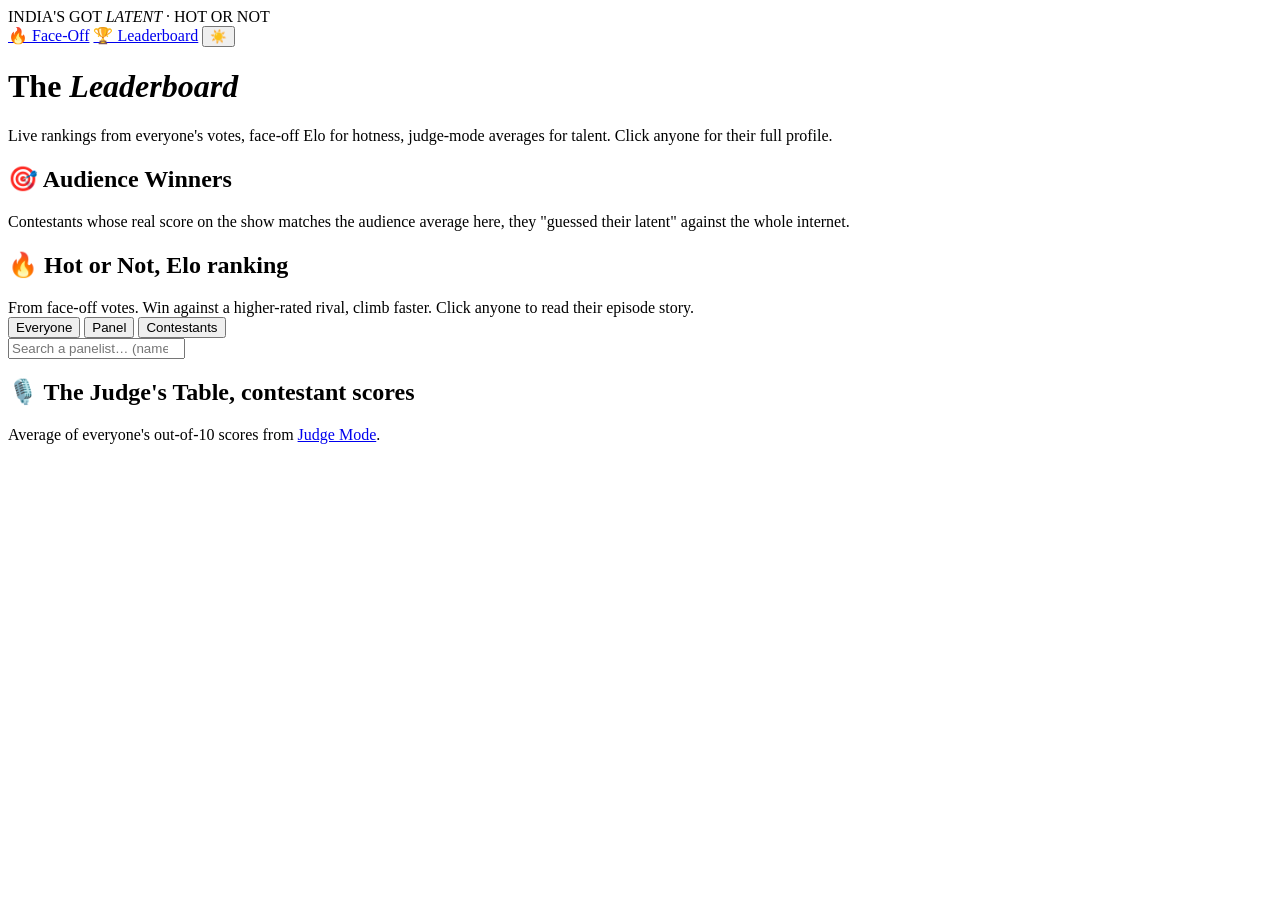
==== public/leaderboard.html @ e8488dfe "Fair matchups + leaderboard gate at 10 votes - Matchup: least-voted person goes on stage first (rand" ====
<!DOCTYPE html>
<html lang="en">
<head>
<meta charset="utf-8">
<meta name="viewport" content="width=device-width, initial-scale=1">
<title>Leaderboard, India's Got Latent</title>
<script>document.documentElement.setAttribute('data-theme', localStorage.getItem('igl_theme') || 'black');</script>
<link rel="stylesheet" href="/app.css">
</head>
<body>
<nav>
  <div class="brand">INDIA'S GOT <em>LATENT</em> · HOT OR NOT</div>
  <div class="links">
    <a href="/">🔥 Face-Off</a>
    <a href="/leaderboard">🏆 Leaderboard</a>
    <button class="themeToggle" title="Switch theme" aria-label="Switch theme">☀️</button>
  </div>
</nav>
<main>
  <h1>The <em>Leaderboard</em></h1>
  <p class="sub">Live rankings from everyone's votes, face-off Elo for hotness, judge-mode averages for talent. Click anyone for their full profile.</p>
  <div class="statChips" id="statChips"></div>

  <div class="section" id="audienceWinnersSection">
    <h2>🎯 Audience Winners</h2>
    <div class="note">Contestants whose real score on the show matches the audience average here, they "guessed their latent" against the whole internet.</div>
    <div id="audienceWinners"></div>
  </div>

  <div class="section">
    <h2>🔥 Hot or Not, Elo ranking</h2>
    <div class="note">From face-off votes. Win against a higher-rated rival, climb faster. Click anyone to read their episode story.</div>
    <div class="chips" id="hotFilter">
      <button class="chip on" data-f="all">Everyone</button>
      <button class="chip" data-f="panel">Panel</button>
      <button class="chip" data-f="contestant">Contestants</button>
    </div>
    <input class="searchBox" id="search" type="search" placeholder="Search a panelist… (name or episode, e.g. 'E11')">
    <div id="hotTable"></div>
  </div>

  <div class="section">
    <h2>🎙️ The Judge's Table, contestant scores</h2>
    <div class="note">Average of everyone's out-of-10 scores from <a href="/judge" style="text-decoration:underline">Judge Mode</a>.</div>
    <div id="judgeTable"></div>
  </div>
</main>

<script src="/app.js"></script>
<script>
let data = null;
let currentFilter = 'all';

function hotRows(filter) {
  currentFilter = filter;
  const q = (document.getElementById('search').value || '').trim().toLowerCase();
  let rows = data.hot.filter(p => filter === 'all' || p.type === filter);
  if (!SHOW_CONTESTANTS) rows = rows.filter(p => p.type === 'panel');
  if (q) rows = rows.filter(p =>
    p.name.toLowerCase().includes(q) ||
    p.panels.some(x => x.toLowerCase().includes(q)) ||
    p.blurb.toLowerCase().includes(q));
  const t = document.createElement('table');
  t.innerHTML = '<tr><th>#</th><th>Who</th><th>Panels</th><th>Elo</th><th>W–L</th></tr>';
  rows.forEach((p, i) => {
    const tr = document.createElement('tr');
    tr.className = 'rowClick';
    tr.innerHTML = `<td class="rank">${i + 1}</td><td></td>
      <td>${p.panels.map(x => `<span class="badge dim">${x}</span>`).join(' ')}</td>
      <td><b>${p.elo}</b></td><td style="color:var(--muted)">${p.wins}–${p.losses}</td>`;
    tr.children[1].appendChild(miniPerson(p));
    tr.onclick = () => showPersonModal(p);
    t.appendChild(tr);
  });
  const holder = document.getElementById('hotTable');
  holder.innerHTML = '';
  holder.appendChild(t);
}

function judgeRows() {
  const rows = data.judged;
  const t = document.createElement('table');
  t.innerHTML = '<tr><th>#</th><th>Contestant</th><th>Audience avg</th><th>Votes</th><th>Show score</th></tr>';
  rows.forEach((p, i) => {
    const tr = document.createElement('tr');
    tr.className = 'rowClick';
    tr.innerHTML = `<td class="rank">${i + 1}</td><td></td>
      <td><b>${p.avgScore ?? '-'}</b>${p.avgScore !== null ? '/10' : ''}</td>
      <td style="color:var(--muted)">${p.scoreCount}</td>
      <td>${p.showScore !== null ? p.showScore + '/10' : '<span style="color:var(--muted)">unknown</span>'}</td>`;
    tr.children[1].appendChild(miniPerson(p));
    tr.onclick = () => showPersonModal(p);
    t.appendChild(tr);
  });
  const holder = document.getElementById('judgeTable');
  holder.innerHTML = '';
  holder.appendChild(t);
}

function audienceWinners() {
  const holder = document.getElementById('audienceWinners');
  if (!data.audienceWinners.length) {
    holder.innerHTML = '<div class="empty">No matches yet. A contestant appears here when the audience average (rounded) equals the score they actually got on the show. Most show scores are still unknown, fill in <code>showScore</code> in data.js as you rewatch episodes.</div>';
    return;
  }
  holder.innerHTML = data.audienceWinners.map(p => `
    <div class="winnerBanner">
      <div class="who">🏆 ${p.name}</div>
      <div class="why">Show score ${p.showScore}/10 · audience average ${p.avgScore}/10 (${p.scoreCount} votes), the internet agrees with the panel.</div>
    </div>`).join('');
}

function statChips() {
  const t = data.totals || {};
  const shown = SHOW_CONTESTANTS ? t.people : data.hot.filter(p => p.type === 'panel').length;
  document.getElementById('statChips').innerHTML = `
    <div class="statChip"><b>${shown}</b><span>People ranked</span></div>
    <div class="statChip"><b>${t.faceoffVotes ?? 0}</b><span>Face-off votes</span></div>
    <div class="statChip"><b>${t.scoreVotes ?? 0}</b><span>Judge scores</span></div>`;
}

async function load() {
  const votes = await myVotes();
  if (votes < LEADERBOARD_UNLOCK) {
    document.querySelector('main').innerHTML = `
      <div class="lockNotice">
        <div class="lockIcon">🔒</div>
        <h2>Leaderboard locked</h2>
        <p>Rankings unlock after you decide ${LEADERBOARD_UNLOCK} face-offs, so every visitor contributes before peeking. You're at <b>${votes}/${LEADERBOARD_UNLOCK}</b>.</p>
        <div class="lockBar"><div style="width:${votes * 100 / LEADERBOARD_UNLOCK}%"></div></div>
        <button class="btn primary" onclick="location.href='/'">Go vote 🔥</button>
      </div>`;
    return;
  }
  data = await API.get('/api/leaderboard');
  statChips();
  if (!SHOW_CONTESTANTS) {
    document.getElementById('audienceWinnersSection').style.display = 'none';
    document.getElementById('judgeTable').closest('.section').style.display = 'none';
    document.querySelector('#hotFilter [data-f="contestant"]').style.display = 'none';
  }
  hotRows('all');
  judgeRows();
  audienceWinners();
}

document.getElementById('search').addEventListener('input', () => hotRows(currentFilter));
document.getElementById('hotFilter').addEventListener('click', e => {
  const chip = e.target.closest('.chip');
  if (!chip) return;
  document.querySelectorAll('#hotFilter .chip').forEach(c => c.classList.remove('on'));
  chip.classList.add('on');
  hotRows(chip.dataset.f);
});

load();
</script>
</body>
</html>
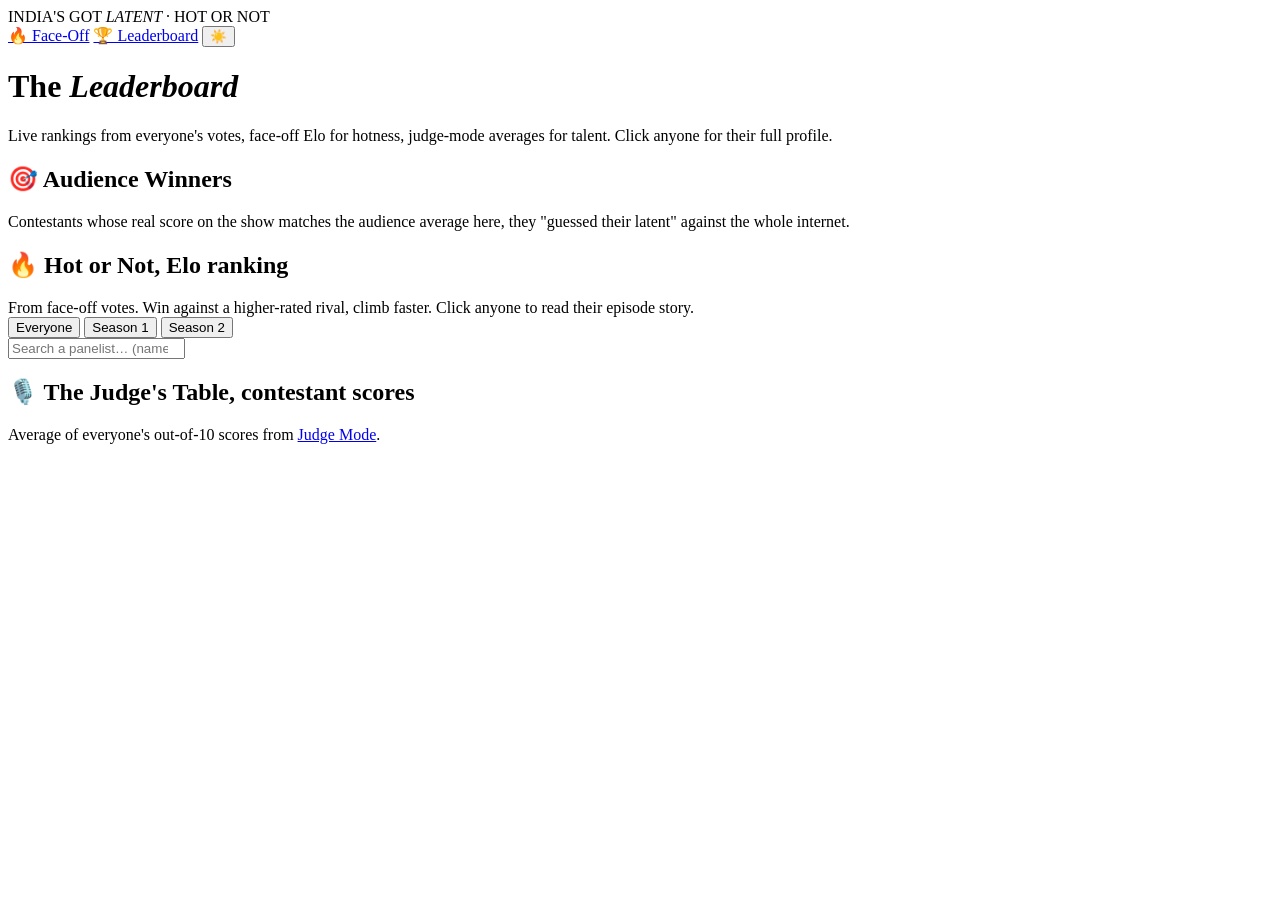
==== commit 47be7565: "Analytics + Instagram fixes + funnier tagline + leaderboard season filters - Analytics: events table" ====
--- a/public/leaderboard.html
+++ b/public/leaderboard.html
@@ -32,8 +32,8 @@
     <div class="note">From face-off votes. Win against a higher-rated rival, climb faster. Click anyone to read their episode story.</div>
     <div class="chips" id="hotFilter">
       <button class="chip on" data-f="all">Everyone</button>
-      <button class="chip" data-f="panel">Panel</button>
-      <button class="chip" data-f="contestant">Contestants</button>
+      <button class="chip" data-f="s1">Season 1</button>
+      <button class="chip" data-f="s2">Season 2</button>
     </div>
     <input class="searchBox" id="search" type="search" placeholder="Search a panelist… (name or episode, e.g. 'E11')">
     <div id="hotTable"></div>
@@ -54,8 +54,11 @@
 function hotRows(filter) {
   currentFilter = filter;
   const q = (document.getElementById('search').value || '').trim().toLowerCase();
-  let rows = data.hot.filter(p => filter === 'all' || p.type === filter);
+  let rows = [...data.hot];
   if (!SHOW_CONTESTANTS) rows = rows.filter(p => p.type === 'panel');
+  if (filter === 's1') rows = rows.filter(p => p.panels.some(x => x.startsWith('S1')));
+  else if (filter === 's2') rows = rows.filter(p => p.panels.some(x => x.startsWith('S2')));
+  else if (filter === 'panel' || filter === 'contestant') rows = rows.filter(p => p.type === filter);
   if (q) rows = rows.filter(p =>
     p.name.toLowerCase().includes(q) ||
     p.panels.some(x => x.toLowerCase().includes(q)) ||
@@ -69,7 +72,7 @@
       <td>${p.panels.map(x => `<span class="badge dim">${x}</span>`).join(' ')}</td>
       <td><b>${p.elo}</b></td><td style="color:var(--muted)">${p.wins}–${p.losses}</td>`;
     tr.children[1].appendChild(miniPerson(p));
-    tr.onclick = () => showPersonModal(p);
+    tr.onclick = () => { markInteract(); showPersonModal(p); };
     t.appendChild(tr);
   });
   const holder = document.getElementById('hotTable');
@@ -89,7 +92,7 @@
       <td style="color:var(--muted)">${p.scoreCount}</td>
       <td>${p.showScore !== null ? p.showScore + '/10' : '<span style="color:var(--muted)">unknown</span>'}</td>`;
     tr.children[1].appendChild(miniPerson(p));
-    tr.onclick = () => showPersonModal(p);
+    tr.onclick = () => { markInteract(); showPersonModal(p); };
     t.appendChild(tr);
   });
   const holder = document.getElementById('judgeTable');
@@ -120,6 +123,7 @@
 }
 
 async function load() {
+  track('leaderboard_view');
   const votes = await myVotes();
   if (votes < LEADERBOARD_UNLOCK) {
     document.querySelector('main').innerHTML = `
@@ -144,12 +148,15 @@
   audienceWinners();
 }
 
-document.getElementById('search').addEventListener('input', () => hotRows(currentFilter));
+let interacted = false;
+function markInteract() { if (!interacted) { interacted = true; track('leaderboard_interact'); } }
+document.getElementById('search').addEventListener('input', () => { markInteract(); hotRows(currentFilter); });
 document.getElementById('hotFilter').addEventListener('click', e => {
   const chip = e.target.closest('.chip');
   if (!chip) return;
   document.querySelectorAll('#hotFilter .chip').forEach(c => c.classList.remove('on'));
   chip.classList.add('on');
+  markInteract();
   hotRows(chip.dataset.f);
 });
 
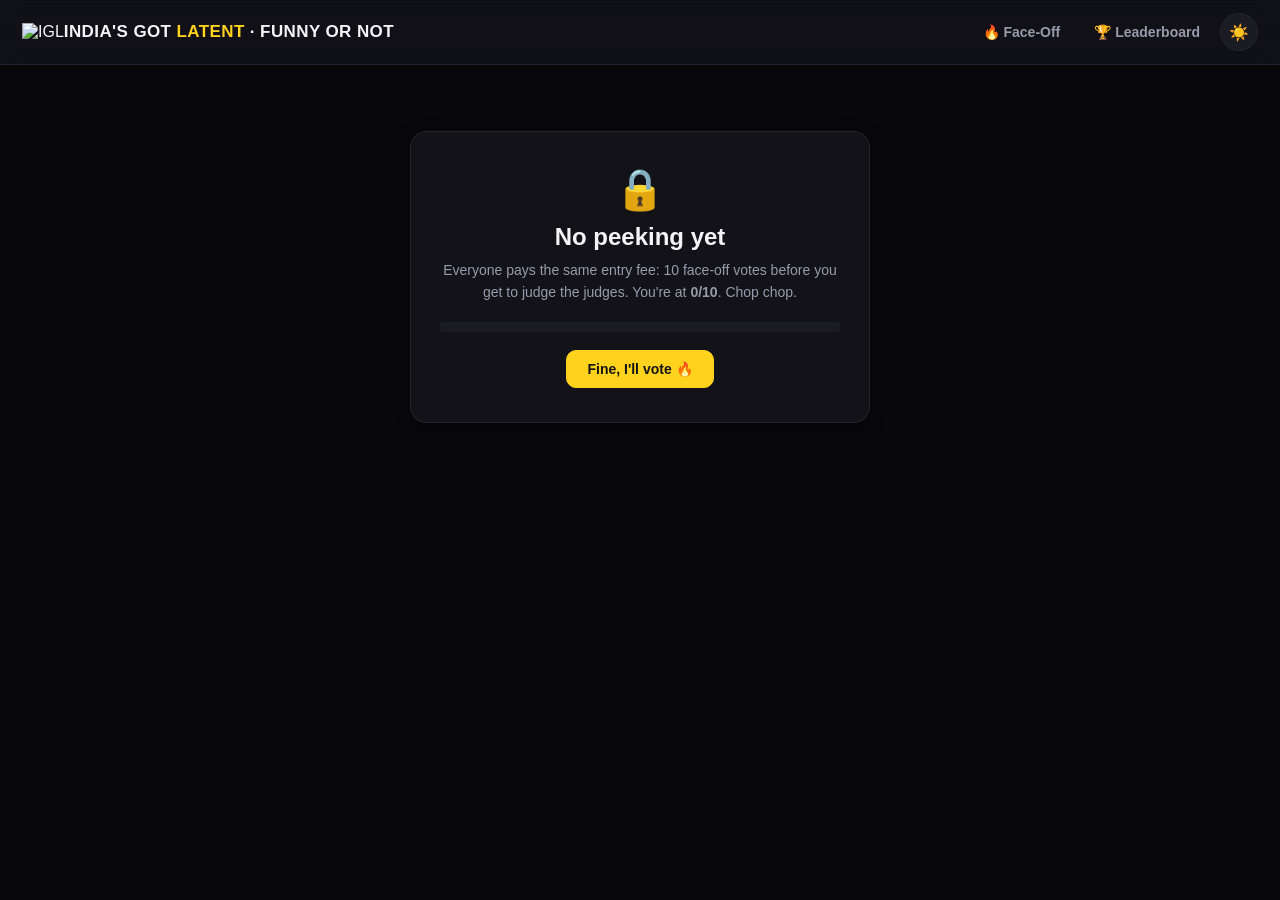
==== commit 143b3413: "Leaderboard: on-vibe stat labels + section heading - Stat chips: 'Panelists in the ring' / 'Verdicts" ====
--- a/public/leaderboard.html
+++ b/public/leaderboard.html
@@ -5,20 +5,37 @@
 <meta name="viewport" content="width=device-width, initial-scale=1">
 <title>Leaderboard, India's Got Latent</title>
 <script>document.documentElement.setAttribute('data-theme', localStorage.getItem('igl_theme') || 'black');</script>
-<link rel="stylesheet" href="/app.css">
+<meta name="description" content="The live funniness leaderboard for India's Got Latent panelists, ranked by your votes.">
+<link rel="icon" href="favicon.ico" sizes="any">
+<link rel="icon" type="image/png" sizes="32x32" href="favicon-32.png">
+<link rel="apple-touch-icon" href="apple-touch-icon.png">
+<meta name="theme-color" content="#08080b">
+<meta property="og:type" content="website">
+<meta property="og:site_name" content="India's Got Latent · Funny or Not">
+<meta property="og:title" content="Leaderboard · India's Got Latent Funny or Not">
+<meta property="og:description" content="The live funniness leaderboard for India's Got Latent panelists, ranked by your votes.">
+<meta property="og:url" content="https://igl.loukik.dev/leaderboard.html">
+<meta property="og:image" content="https://igl.loukik.dev/og.png">
+<meta property="og:image:width" content="1200">
+<meta property="og:image:height" content="630">
+<meta name="twitter:card" content="summary_large_image">
+<meta name="twitter:title" content="Leaderboard · India's Got Latent Funny or Not">
+<meta name="twitter:description" content="The live funniness leaderboard for India's Got Latent panelists, ranked by your votes.">
+<meta name="twitter:image" content="https://igl.loukik.dev/og.png">
+<link rel="stylesheet" href="app.css">
 </head>
 <body>
 <nav>
-  <div class="brand">INDIA'S GOT <em>LATENT</em> · HOT OR NOT</div>
+  <a class="brandLink" href="index.html"><img class="navlogo" src="icon-512.png" alt="IGL" width="30" height="30"><span class="brand">INDIA'S GOT <em>LATENT</em> <span class="brandSuffix">· FUNNY OR NOT</span></span></a>
   <div class="links">
-    <a href="/">🔥 Face-Off</a>
-    <a href="/leaderboard">🏆 Leaderboard</a>
+    <a href="index.html">🔥 <span class="navword">Face-Off</span></a>
+    <a href="leaderboard.html">🏆 <span class="navword">Leaderboard</span></a>
     <button class="themeToggle" title="Switch theme" aria-label="Switch theme">☀️</button>
   </div>
 </nav>
 <main>
   <h1>The <em>Leaderboard</em></h1>
-  <p class="sub">Live rankings from everyone's votes, face-off Elo for hotness, judge-mode averages for talent. Click anyone for their full profile.</p>
+  <p class="sub">The internet voted, and the internet has opinions. Live Elo from every face-off — it updates in real time, whether you agree with it or not. Tap anyone for the full dossier.</p>
   <div class="statChips" id="statChips"></div>
 
   <div class="section" id="audienceWinnersSection">
@@ -28,25 +45,26 @@
   </div>
 
   <div class="section">
-    <h2>🔥 Hot or Not, Elo ranking</h2>
-    <div class="note">From face-off votes. Win against a higher-rated rival, climb faster. Click anyone to read their episode story.</div>
+    <h2>🔥 The pecking order</h2>
+    <div class="note">Chess-grade Elo, applied to comedy. Beat someone ranked above you and you rocket up; lose to an underdog and, well, that one lingers. Tap anyone for their episode story.</div>
     <div class="chips" id="hotFilter">
       <button class="chip on" data-f="all">Everyone</button>
       <button class="chip" data-f="s1">Season 1</button>
       <button class="chip" data-f="s2">Season 2</button>
     </div>
-    <input class="searchBox" id="search" type="search" placeholder="Search a panelist… (name or episode, e.g. 'E11')">
+    <input class="searchBox" id="search" type="search" placeholder="Search a panelist (name or episode, e.g. 'E11')">
     <div id="hotTable"></div>
   </div>
 
   <div class="section">
     <h2>🎙️ The Judge's Table, contestant scores</h2>
-    <div class="note">Average of everyone's out-of-10 scores from <a href="/judge" style="text-decoration:underline">Judge Mode</a>.</div>
+    <div class="note">Average of everyone's out-of-10 scores from <a href="judge.html" style="text-decoration:underline">Judge Mode</a>.</div>
     <div id="judgeTable"></div>
   </div>
 </main>
 
-<script src="/app.js"></script>
+<script src="config.js"></script>
+<script src="app.js"></script>
 <script>
 let data = null;
 let currentFilter = 'all';
@@ -116,10 +134,12 @@
 function statChips() {
   const t = data.totals || {};
   const shown = SHOW_CONTESTANTS ? t.people : data.hot.filter(p => p.type === 'panel').length;
-  document.getElementById('statChips').innerHTML = `
-    <div class="statChip"><b>${shown}</b><span>People ranked</span></div>
-    <div class="statChip"><b>${t.faceoffVotes ?? 0}</b><span>Face-off votes</span></div>
-    <div class="statChip"><b>${t.scoreVotes ?? 0}</b><span>Judge scores</span></div>`;
+  const chips = [
+    `<div class="statChip"><b>${shown}</b><span>Panelists in the ring</span></div>`,
+    `<div class="statChip"><b>${t.faceoffVotes ?? 0}</b><span>Verdicts cast</span></div>`,
+  ];
+  if (SHOW_CONTESTANTS) chips.push(`<div class="statChip"><b>${t.scoreVotes ?? 0}</b><span>Talent scores</span></div>`);
+  document.getElementById('statChips').innerHTML = chips.join('');
 }
 
 async function load() {
@@ -129,10 +149,10 @@
     document.querySelector('main').innerHTML = `
       <div class="lockNotice">
         <div class="lockIcon">🔒</div>
-        <h2>Leaderboard locked</h2>
-        <p>Rankings unlock after you decide ${LEADERBOARD_UNLOCK} face-offs, so every visitor contributes before peeking. You're at <b>${votes}/${LEADERBOARD_UNLOCK}</b>.</p>
+        <h2>No peeking yet</h2>
+        <p>Everyone pays the same entry fee: ${LEADERBOARD_UNLOCK} face-off votes before you get to judge the judges. You're at <b>${votes}/${LEADERBOARD_UNLOCK}</b>. Chop chop.</p>
         <div class="lockBar"><div style="width:${votes * 100 / LEADERBOARD_UNLOCK}%"></div></div>
-        <button class="btn primary" onclick="location.href='/'">Go vote 🔥</button>
+        <button class="btn primary" onclick="location.href='index.html'">Fine, I'll vote 🔥</button>
       </div>`;
     return;
   }
@@ -141,7 +161,8 @@
   if (!SHOW_CONTESTANTS) {
     document.getElementById('audienceWinnersSection').style.display = 'none';
     document.getElementById('judgeTable').closest('.section').style.display = 'none';
-    document.querySelector('#hotFilter [data-f="contestant"]').style.display = 'none';
+    const contestantChip = document.querySelector('#hotFilter [data-f="contestant"]');
+    if (contestantChip) contestantChip.style.display = 'none';
   }
   hotRows('all');
   judgeRows();
--- a/public/app.css
+++ b/public/app.css
@@ -0,0 +1,319 @@
+/* ---------- themes ---------- */
+:root, :root[data-theme="black"] {
+  --bg: #08080b;
+  --surface: #121218;
+  --surface2: #1b1b23;
+  --border: #24242e;
+  --text: #f4f4f7;
+  --muted: #9a9aab;
+  --accent: #ffd21e;
+  --accent-ink: #141414;
+  --accent2: #ff5470;
+  --green: #3ddc84;
+  --ig: #ff5c8d;
+  --shadow: 0 14px 40px rgba(0, 0, 0, .55);
+  --shadow-soft: 0 4px 16px rgba(0, 0, 0, .35);
+  --joke-bg: rgba(255, 210, 30, .07);
+  --banner: linear-gradient(135deg, rgba(255,210,30,.13), rgba(255,84,112,.09));
+  --hover-tint: rgba(255, 210, 30, .06);
+  --rank-ink: #ffd21e;
+  --radius: 16px;
+}
+:root[data-theme="white"] {
+  --bg: #f4f4f6;
+  --surface: #ffffff;
+  --surface2: #ececf1;
+  --border: #dddde5;
+  --text: #17171d;
+  --muted: #6d6d7c;
+  --accent: #f5b800;
+  --accent-ink: #171717;
+  --accent2: #e2325c;
+  --green: #159f56;
+  --ig: #d62f6d;
+  --shadow: 0 14px 40px rgba(25, 25, 40, .16);
+  --shadow-soft: 0 4px 14px rgba(25, 25, 40, .10);
+  --joke-bg: rgba(245, 184, 0, .10);
+  --banner: linear-gradient(135deg, rgba(245,184,0,.14), rgba(226,50,92,.08));
+  --hover-tint: rgba(245, 184, 0, .09);
+  --rank-ink: #8a6d00;
+}
+
+* { box-sizing: border-box; margin: 0; padding: 0; }
+html { color-scheme: dark; }
+:root[data-theme="white"] { color-scheme: light; }
+body {
+  background: var(--bg);
+  color: var(--text);
+  font-family: -apple-system, BlinkMacSystemFont, "Segoe UI", Roboto, Helvetica, Arial, sans-serif;
+  min-height: 100vh;
+  transition: background .2s, color .2s;
+}
+a { color: inherit; text-decoration: none; }
+
+/* ---------- nav ---------- */
+nav {
+  display: flex; align-items: center; gap: 14px; flex-wrap: wrap;
+  padding: 13px 22px;
+  background: color-mix(in srgb, var(--surface) 88%, transparent);
+  backdrop-filter: blur(10px);
+  border-bottom: 1px solid var(--border);
+  position: sticky; top: 0; z-index: 10;
+}
+.brand { font-weight: 900; letter-spacing: .4px; font-size: 17px; }
+.brand em { color: var(--accent); font-style: normal; }
+:root[data-theme="white"] .brand em { color: var(--rank-ink); }
+nav .links { display: flex; gap: 6px; margin-left: auto; align-items: center; }
+nav .links a {
+  padding: 8px 14px; border-radius: 999px; font-weight: 700; font-size: 14px;
+  color: var(--muted); transition: .15s;
+}
+nav .links a:hover { color: var(--text); background: var(--surface2); }
+nav .links a.active { color: var(--accent-ink); background: var(--accent); }
+.themeToggle {
+  border: 1px solid var(--border); background: var(--surface2); color: var(--text);
+  width: 38px; height: 38px; border-radius: 50%; cursor: pointer; font-size: 16px;
+  display: flex; align-items: center; justify-content: center; transition: .15s;
+}
+.themeToggle:hover { border-color: var(--accent); transform: rotate(15deg); }
+
+main { max-width: 1060px; margin: 0 auto; padding: 26px 18px 90px; }
+h1 { font-size: 30px; font-weight: 900; letter-spacing: .2px; margin-bottom: 6px; }
+h1 em { color: var(--accent); font-style: normal; }
+:root[data-theme="white"] h1 em { color: var(--rank-ink); }
+.sub { color: var(--muted); margin-bottom: 22px; font-size: 15px; line-height: 1.5; }
+
+/* ---------- chips / filters ---------- */
+.chips { display: flex; gap: 8px; flex-wrap: wrap; margin-bottom: 22px; align-items: center; }
+.chip {
+  border: 1px solid var(--border); background: var(--surface); color: var(--muted);
+  padding: 7px 14px; border-radius: 999px; cursor: pointer; font-size: 13px; font-weight: 700;
+  transition: .15s;
+}
+.chip:hover { color: var(--text); border-color: var(--muted); }
+.chip.on { background: var(--accent); border-color: var(--accent); color: var(--accent-ink); }
+
+/* ---------- search ---------- */
+.searchBox {
+  width: 100%; max-width: 340px;
+  background: var(--surface); border: 1px solid var(--border); border-radius: 12px;
+  color: var(--text); padding: 10px 14px; font-size: 14px; outline: none; transition: .15s;
+  margin-bottom: 14px;
+}
+.searchBox:focus { border-color: var(--accent); }
+.searchBox::placeholder { color: var(--muted); }
+
+/* ---------- stat chips ---------- */
+.statChips { display: flex; gap: 10px; flex-wrap: wrap; margin-bottom: 24px; }
+.statChip {
+  background: var(--surface); border: 1px solid var(--border); border-radius: 12px;
+  padding: 10px 16px; box-shadow: var(--shadow-soft);
+}
+.statChip b { font-size: 18px; color: var(--rank-ink); display: block; }
+.statChip span { font-size: 11px; color: var(--muted); text-transform: uppercase; letter-spacing: .7px; }
+
+/* ---------- person card ---------- */
+.card {
+  background: var(--surface); border: 1px solid var(--border); border-radius: var(--radius);
+  overflow: hidden; width: 100%; box-shadow: var(--shadow-soft);
+  transition: transform .12s, border-color .12s, box-shadow .12s;
+  position: relative;
+}
+.card.clickable { cursor: pointer; }
+.card.clickable:hover { transform: translateY(-3px); border-color: var(--accent); box-shadow: var(--shadow); }
+.card.won { border-color: var(--green); box-shadow: 0 0 0 3px color-mix(in srgb, var(--green) 40%, transparent); }
+.card.lost { opacity: .35; filter: grayscale(.8); }
+.photo {
+  width: 100%; aspect-ratio: 4/4.4; background: var(--surface2);
+  display: flex; align-items: center; justify-content: center; overflow: hidden; position: relative;
+}
+.photo img { width: 100%; height: 100%; object-fit: cover; object-position: top center; display: block; }
+.fallback {
+  width: 100%; height: 100%; display: flex; flex-direction: column; align-items: center;
+  justify-content: center; gap: 10px; padding: 18px; text-align: center;
+}
+.fallback .initials {
+  width: 84px; height: 84px; border-radius: 50%; display: flex; align-items: center; justify-content: center;
+  font-size: 32px; font-weight: 900; color: #141414;
+}
+.fallback .fbBlurb { color: var(--muted); font-size: 13px; line-height: 1.45; max-width: 260px; }
+.meta { padding: 14px 16px 16px; }
+.meta .name { font-weight: 800; font-size: 18px; }
+.meta .role { display: inline-block; margin: 6px 0 8px; font-size: 11px; font-weight: 800; letter-spacing: .8px;
+  text-transform: uppercase; padding: 3px 9px; border-radius: 999px; }
+.role.panel { background: color-mix(in srgb, var(--accent) 16%, transparent); color: var(--rank-ink); }
+.role.contestant { background: color-mix(in srgb, var(--accent2) 15%, transparent); color: var(--accent2); }
+.panelchips { display: flex; gap: 5px; flex-wrap: wrap; margin: 4px 0 8px; }
+.panelchips span {
+  font-size: 11px; font-weight: 700; color: var(--text); opacity: .8; background: var(--surface2);
+  border: 1px solid var(--border); padding: 2px 8px; border-radius: 6px;
+}
+.meta .blurb { color: var(--muted); font-size: 13px; line-height: 1.5; }
+.meta .joke {
+  margin-top: 8px; padding: 8px 12px; border-left: 3px solid var(--accent);
+  background: var(--joke-bg); border-radius: 0 8px 8px 0;
+  font-style: italic; font-size: 13px; color: var(--text); opacity: .92; line-height: 1.5;
+}
+.meta .ig {
+  display: inline-block; margin-top: 9px; font-size: 12px; font-weight: 800;
+  color: var(--ig); background: color-mix(in srgb, var(--ig) 12%, transparent);
+  border: 1px solid color-mix(in srgb, var(--ig) 35%, transparent);
+  padding: 4px 11px; border-radius: 999px; transition: .15s;
+}
+.meta .ig:hover { background: var(--ig); color: #fff; }
+
+/* ---------- faceoff ---------- */
+.arena { display: grid; grid-template-columns: 1fr 64px 1fr; gap: 16px; align-items: start; }
+.vs { text-align: center; font-size: 26px; font-weight: 900; color: var(--accent); align-self: center; }
+:root[data-theme="white"] .vs { color: var(--rank-ink); }
+.toolbar { display: flex; gap: 10px; margin-top: 18px; justify-content: center; align-items: center; }
+button.btn {
+  background: var(--surface); color: var(--text); border: 1px solid var(--border);
+  padding: 10px 20px; border-radius: 10px; font-weight: 700; font-size: 14px; cursor: pointer;
+  transition: .15s;
+}
+button.btn:hover { border-color: var(--accent); }
+button.btn.primary { background: var(--accent); color: var(--accent-ink); border-color: var(--accent); }
+button.btn:disabled { opacity: .4; cursor: default; }
+.sessionNote { text-align: center; color: var(--muted); font-size: 13px; margin-top: 14px; }
+.eloDelta {
+  position: absolute; top: 10px; left: 10px; z-index: 3;
+  background: var(--green); color: #08240f; font-weight: 900; font-size: 14px;
+  padding: 4px 11px; border-radius: 999px; animation: pop .25s ease-out;
+}
+.eloDelta.neg { background: var(--accent2); color: #fff; }
+@keyframes pop { from { transform: scale(.6); opacity: 0; } to { transform: scale(1); opacity: 1; } }
+
+/* ---------- judge mode ---------- */
+.judgeWrap { max-width: 560px; margin: 0 auto; }
+.scoreRow { display: flex; gap: 7px; justify-content: center; flex-wrap: wrap; margin: 20px 0 8px; }
+.scoreBtn {
+  width: 44px; height: 44px; border-radius: 10px; border: 1px solid var(--border); background: var(--surface);
+  color: var(--text); font-size: 17px; font-weight: 800; cursor: pointer; transition: .12s;
+}
+.scoreBtn:hover { background: var(--accent); color: var(--accent-ink); border-color: var(--accent); transform: translateY(-2px); }
+.scoreBtn.picked { background: var(--accent); color: var(--accent-ink); border-color: var(--accent); }
+.reveal {
+  margin-top: 18px; background: var(--surface); border: 1px solid var(--border); border-radius: var(--radius);
+  padding: 18px 20px; text-align: center; box-shadow: var(--shadow-soft);
+}
+.reveal .big { font-size: 40px; font-weight: 900; color: var(--rank-ink); }
+.reveal .cap { color: var(--muted); font-size: 13px; margin-top: 4px; }
+.reveal .match { margin-top: 10px; font-weight: 800; }
+.match.yes { color: var(--green); }
+.match.no { color: var(--muted); }
+.progress { color: var(--muted); font-size: 13px; text-align: center; margin-bottom: 14px; }
+
+/* ---------- tables / leaderboard ---------- */
+table { width: 100%; border-collapse: collapse; background: var(--surface); border-radius: var(--radius);
+  overflow: hidden; box-shadow: var(--shadow-soft); }
+th, td { text-align: left; padding: 11px 14px; font-size: 14px; border-bottom: 1px solid var(--border); }
+th { color: var(--muted); font-size: 12px; text-transform: uppercase; letter-spacing: .7px; }
+tr:last-child td { border-bottom: none; }
+td.rank { font-weight: 900; color: var(--rank-ink); width: 44px; }
+td .mini { display: flex; align-items: center; gap: 10px; font-weight: 700; position: relative; }
+td .mini img, td .mini .dot {
+  width: 34px; height: 34px; border-radius: 50%; object-fit: cover; object-position: top center;
+  display: flex; align-items: center; justify-content: center; font-size: 13px; font-weight: 900; color: #141414;
+  flex: none; transition: transform .18s;
+}
+.section { margin-bottom: 42px; }
+.section h2 { font-size: 20px; font-weight: 900; margin-bottom: 4px; }
+.section .note { color: var(--muted); font-size: 13px; margin-bottom: 14px; }
+.badge { font-size: 11px; font-weight: 800; padding: 3px 9px; border-radius: 999px; }
+.badge.win { background: color-mix(in srgb, var(--green) 16%, transparent); color: var(--green); }
+.badge.dim { background: var(--surface2); color: var(--muted); }
+.winnerBanner {
+  background: var(--banner);
+  border: 1px solid color-mix(in srgb, var(--accent) 40%, transparent); border-radius: var(--radius);
+  padding: 18px 20px; margin-bottom: 14px;
+}
+.winnerBanner .who { font-size: 18px; font-weight: 900; }
+.winnerBanner .why { color: var(--muted); font-size: 13px; margin-top: 3px; }
+.empty { color: var(--muted); font-size: 14px; padding: 18px; background: var(--surface); border-radius: var(--radius); }
+
+/* clickable rows: hover animation so users know to click */
+tr.rowClick { cursor: pointer; }
+tr.rowClick td { transition: background .15s; }
+tr.rowClick:hover td { background: var(--hover-tint); }
+tr.rowClick .mini span:last-child { transition: transform .18s, color .18s; }
+tr.rowClick:hover .mini span:last-child { transform: translateX(5px); color: var(--rank-ink); }
+tr.rowClick:hover .mini img, tr.rowClick:hover .mini .dot { transform: scale(1.18); }
+tr.rowClick .mini::after {
+  content: 'view profile →';
+  font-size: 11px; font-weight: 800; color: var(--rank-ink);
+  opacity: 0; transform: translateX(-6px); transition: opacity .18s, transform .18s;
+  white-space: nowrap; margin-left: 4px;
+}
+tr.rowClick:hover .mini::after { opacity: 1; transform: translateX(0); }
+
+/* ---------- person modal ---------- */
+.modalOverlay {
+  position: fixed; inset: 0; background: rgba(4, 4, 8, .72); backdrop-filter: blur(5px);
+  display: flex; align-items: center; justify-content: center; z-index: 100; padding: 20px;
+}
+:root[data-theme="white"] .modalOverlay { background: rgba(30, 30, 45, .45); }
+.modal {
+  background: var(--surface); border: 1px solid var(--border); border-radius: 20px;
+  max-width: 780px; width: 100%; max-height: 90vh; overflow: auto;
+  display: grid; grid-template-columns: 320px 1fr; position: relative;
+  box-shadow: var(--shadow);
+  animation: modalIn .18s ease-out;
+}
+@keyframes modalIn { from { transform: scale(.95); opacity: 0; } to { transform: scale(1); opacity: 1; } }
+.modal .mPhoto { background: var(--surface2); min-height: 380px; }
+.modal .mPhoto img { width: 100%; height: 100%; object-fit: cover; object-position: top center; display: block; }
+.modal .mPhoto .fallback { height: 100%; }
+.modal .mBody { padding: 24px 26px; }
+.modal .mName { font-size: 26px; font-weight: 900; margin-bottom: 4px; }
+.modal .mStats { display: flex; gap: 12px; margin: 14px 0; flex-wrap: wrap; }
+.modal .mStat { background: var(--surface2); border: 1px solid var(--border); border-radius: 10px; padding: 8px 14px; text-align: center; }
+.modal .mStat b { display: block; font-size: 18px; color: var(--rank-ink); }
+.modal .mStat span { font-size: 11px; color: var(--muted); text-transform: uppercase; letter-spacing: .6px; }
+.modal .mBlurb { color: var(--text); opacity: .85; font-size: 14px; line-height: 1.6; margin-top: 6px; }
+.modal .mClose {
+  position: absolute; top: 12px; right: 14px; width: 34px; height: 34px; border-radius: 50%;
+  background: rgba(0,0,0,.55); color: #fff; border: none; font-size: 17px; cursor: pointer; z-index: 2;
+}
+.modal .mClose:hover { background: var(--accent); color: var(--accent-ink); }
+
+@media (max-width: 720px) {
+  .arena { grid-template-columns: 1fr; }
+  .vs { padding: 4px 0; }
+  .modal { grid-template-columns: 1fr; }
+  .modal .mPhoto { min-height: 300px; }
+  tr.rowClick .mini::after { display: none; }
+}
+
+/* ---------- gated leaderboard link ---------- */
+nav .links a.lockedLink {
+  opacity: .55; cursor: not-allowed; position: relative;
+}
+nav .links a.lockedLink:hover { background: transparent; color: var(--muted); }
+nav .links a.lockedLink::after {
+  content: attr(data-tip);
+  position: absolute; top: calc(100% + 10px); right: 0;
+  background: var(--surface2); color: var(--text);
+  border: 1px solid var(--border); border-radius: 10px;
+  padding: 9px 13px; font-size: 12px; font-weight: 600; line-height: 1.45;
+  width: 232px; white-space: normal; text-align: left;
+  box-shadow: var(--shadow); opacity: 0; transform: translateY(-4px);
+  pointer-events: none; transition: opacity .15s, transform .15s; z-index: 30;
+}
+nav .links a.lockedLink::before {
+  content: ''; position: absolute; top: calc(100% + 4px); right: 26px;
+  border: 6px solid transparent; border-bottom-color: var(--border);
+  opacity: 0; transition: opacity .15s; pointer-events: none; z-index: 30;
+}
+nav .links a.lockedLink:hover::after,
+nav .links a.lockedLink:hover::before { opacity: 1; transform: translateY(0); }
+.lockNotice {
+  max-width: 460px; margin: 40px auto; text-align: center;
+  background: var(--surface); border: 1px solid var(--border); border-radius: var(--radius);
+  padding: 34px 28px; box-shadow: var(--shadow-soft);
+}
+.lockNotice .lockIcon { font-size: 40px; margin-bottom: 10px; }
+.lockNotice h2 { font-weight: 900; margin-bottom: 8px; }
+.lockNotice p { color: var(--muted); font-size: 14px; line-height: 1.6; margin-bottom: 18px; }
+.lockBar { height: 10px; background: var(--surface2); border-radius: 999px; overflow: hidden; margin-bottom: 18px; }
+.lockBar > div { height: 100%; background: var(--accent); border-radius: 999px; transition: width .3s; }
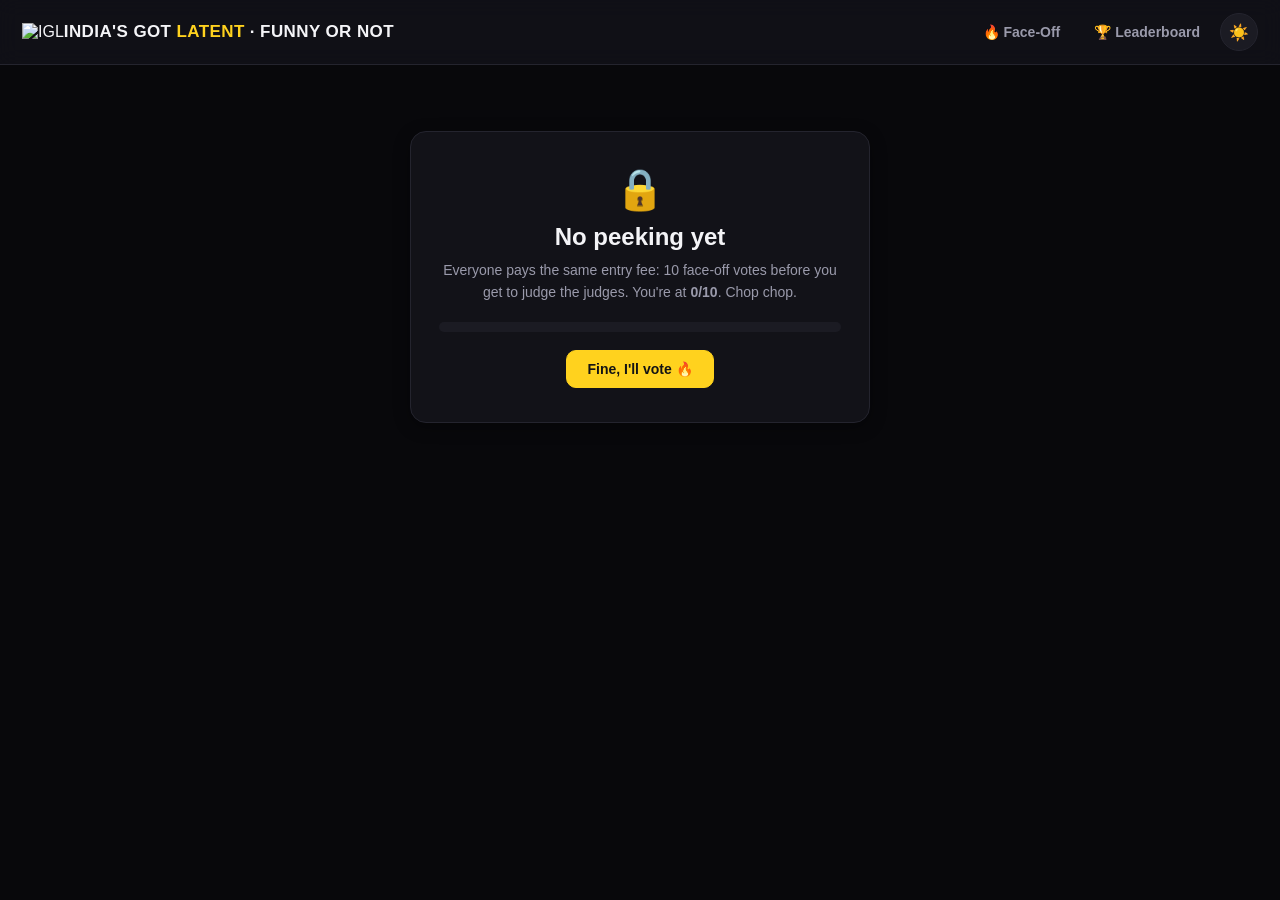
==== commit 2b3f6521: "De-AI the Elo note: plainer, less try-hard" ====
--- a/public/leaderboard.html
+++ b/public/leaderboard.html
@@ -46,7 +46,7 @@
 
   <div class="section">
     <h2>🔥 The pecking order</h2>
-    <div class="note">Chess-grade Elo, applied to comedy. Beat someone ranked above you and you rocket up; lose to an underdog and, well, that one lingers. Tap anyone for their episode story.</div>
+    <div class="note">Same rating math as chess. Beating someone ranked higher counts for more than an easy win. Tap a name to see what they did on the show.</div>
     <div class="chips" id="hotFilter">
       <button class="chip on" data-f="all">Everyone</button>
       <button class="chip" data-f="s1">Season 1</button>
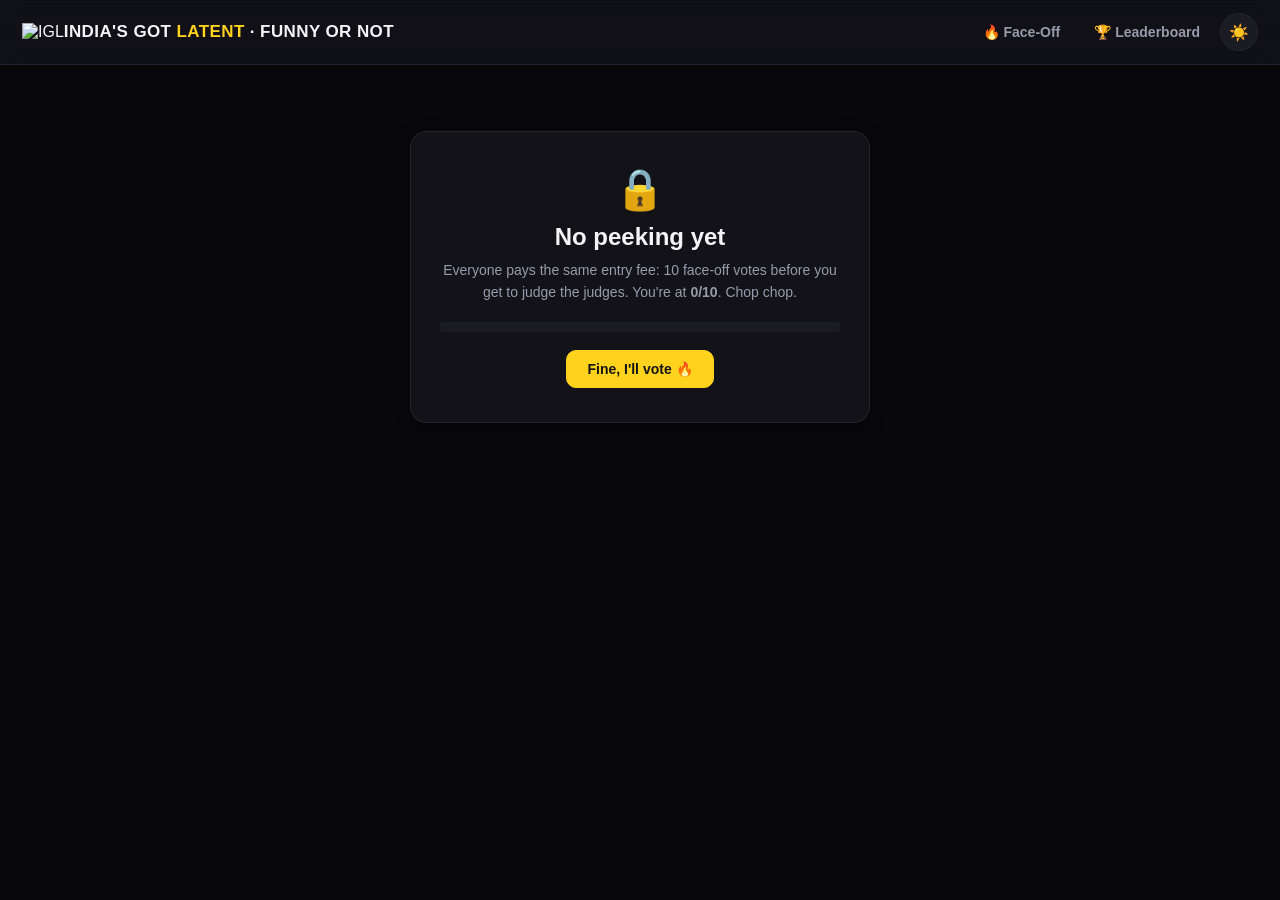
==== commit b6fd98dc: "De-AI the remaining copy: drop 'flinched', 'dossier', 'Democracy but pettier'" ====
--- a/public/leaderboard.html
+++ b/public/leaderboard.html
@@ -35,7 +35,7 @@
 </nav>
 <main>
   <h1>The <em>Leaderboard</em></h1>
-  <p class="sub">The internet voted, and the internet has opinions. Live Elo from every face-off — it updates in real time, whether you agree with it or not. Tap anyone for the full dossier.</p>
+  <p class="sub">Ranked by everyone's face-off votes, updated live. Tap a name for their episode history and stats.</p>
   <div class="statChips" id="statChips"></div>
 
   <div class="section" id="audienceWinnersSection">
